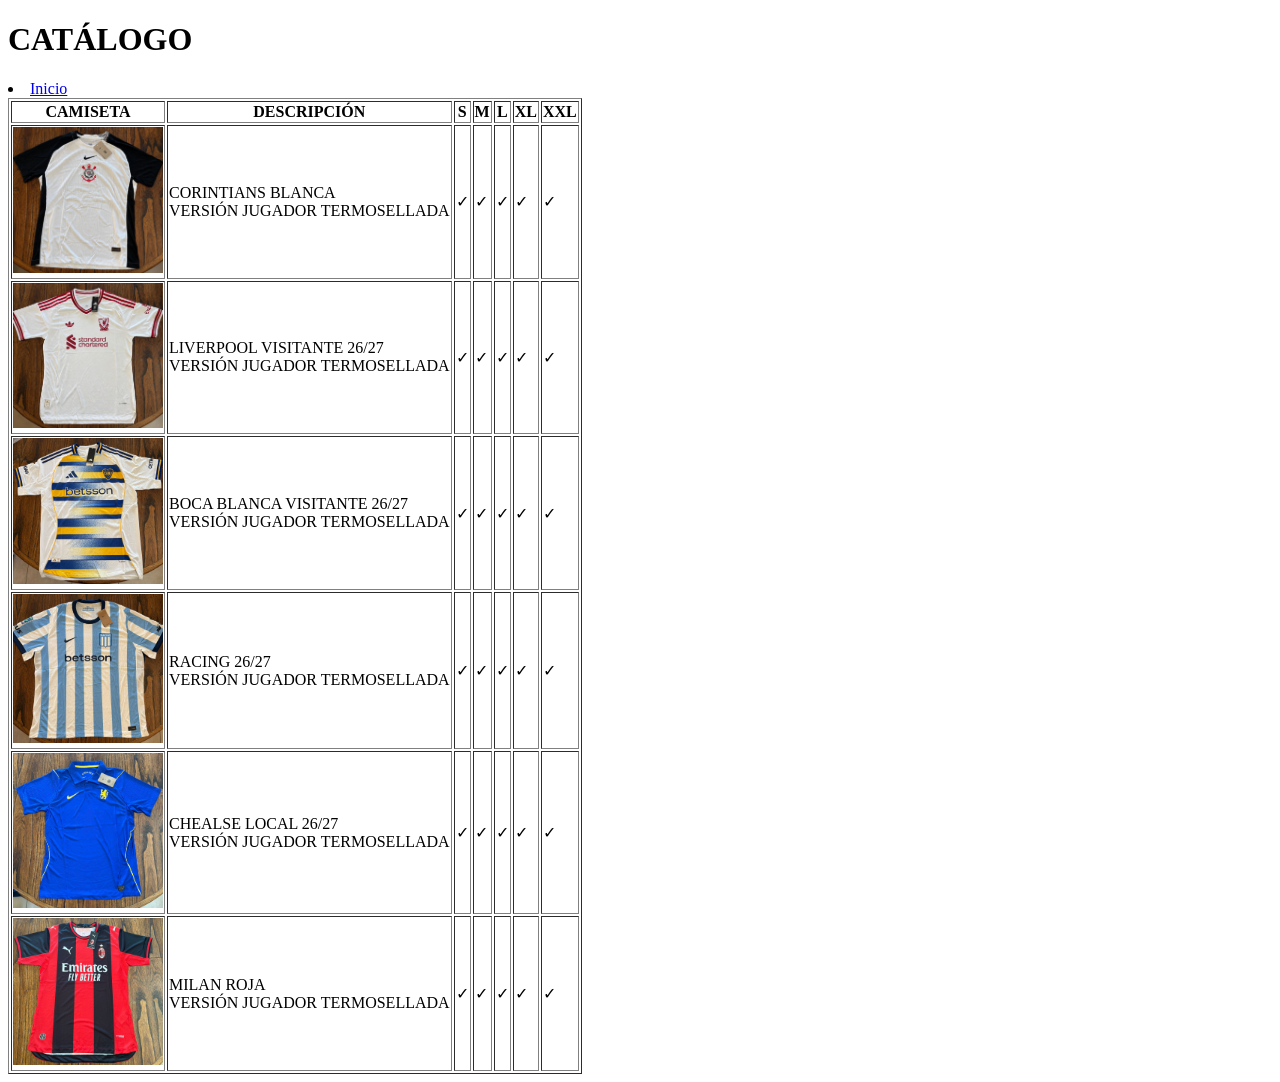
==== catalogo.html @ c0be44af "Add files via upload" ====
<!DOCTYPE html>
<html>
    <head>
        <title>CATÁLOGO - AREA CHICA</title>
        <link rel="stylesheet" href="index.css">
    </head>

    <body>

        <h1>CATÁLOGO</h1>
<li><a href="mate.html">Inicio</a></li>
   <table border="1">
    <tr>
        <th>CAMISETA</th>
        <th>DESCRIPCIÓN</th>
        <th>S</th>
        <th>M</th>
        <th>L</th>
        <th>XL</th>
        <th>XXL</th>
    </tr>

    <tr>
        <td>
            <img src="imagenes/img2.jpeg" width="150px">
        </td>

        <td>
            CORINTIANS BLANCA
            <br>
            VERSIÓN JUGADOR TERMOSELLADA
        </td>

        <td>✓</td>
        <td>✓</td>
        <td>✓</td>
        <td>✓</td>
        <td>✓</td>
    </tr>

    <tr>
        <td>
            <img src="imagenes/img3.jpeg" width="150px">
        </td>

        <td>
            LIVERPOOL VISITANTE 26/27
            <br>
            VERSIÓN JUGADOR TERMOSELLADA 
        </td>

        <td>✓</td>
        <td>✓</td>
        <td>✓</td>
        <td>✓</td>
        <td>✓</td>
    </tr>
    <tr>
        <td>
        <img src="imagenes/img4.jpeg" width="150px">
        </td>
        <td>
            BOCA BLANCA VISITANTE 26/27
            <br>
            VERSIÓN JUGADOR TERMOSELLADA 
        </td>
        <td>✓</td>
        <td>✓</td>
        <td>✓</td>
        <td>✓</td>
        <td>✓</td>
    
        </tr>
            <tr>
        <td>
        <img src="imagenes/img5.jpeg" width="150px">
        </td>
        <td>
          RACING 26/27
            <br>
            VERSIÓN JUGADOR TERMOSELLADA
        </td>
        <td>✓</td>
        <td>✓</td>
        <td>✓</td>
        <td>✓</td>
        <td>✓</td>
    
        </tr>
            <tr>
        <td>
        <img src="imagenes/img6.jpeg" width="150px">
        </td>
        <td>
             CHEALSE LOCAL 26/27
            <br>
            VERSIÓN JUGADOR TERMOSELLADA 
        </td>
        <td>✓</td>
        <td>✓</td>
        <td>✓</td>
        <td>✓</td>
        <td>✓</td>
    
        </tr>
            <tr>
        <td>
        <img src="imagenes/img7.jpeg" width="150px">
        </td>
        <td>
            MILAN ROJA
            <br>
            VERSIÓN JUGADOR TERMOSELLADA
        </td>
        <td>✓</td>
        <td>✓</td>
        <td>✓</td>
        <td>✓</td>
        <td>✓</td>
    
        </tr>
</table>

    </body>
</html>
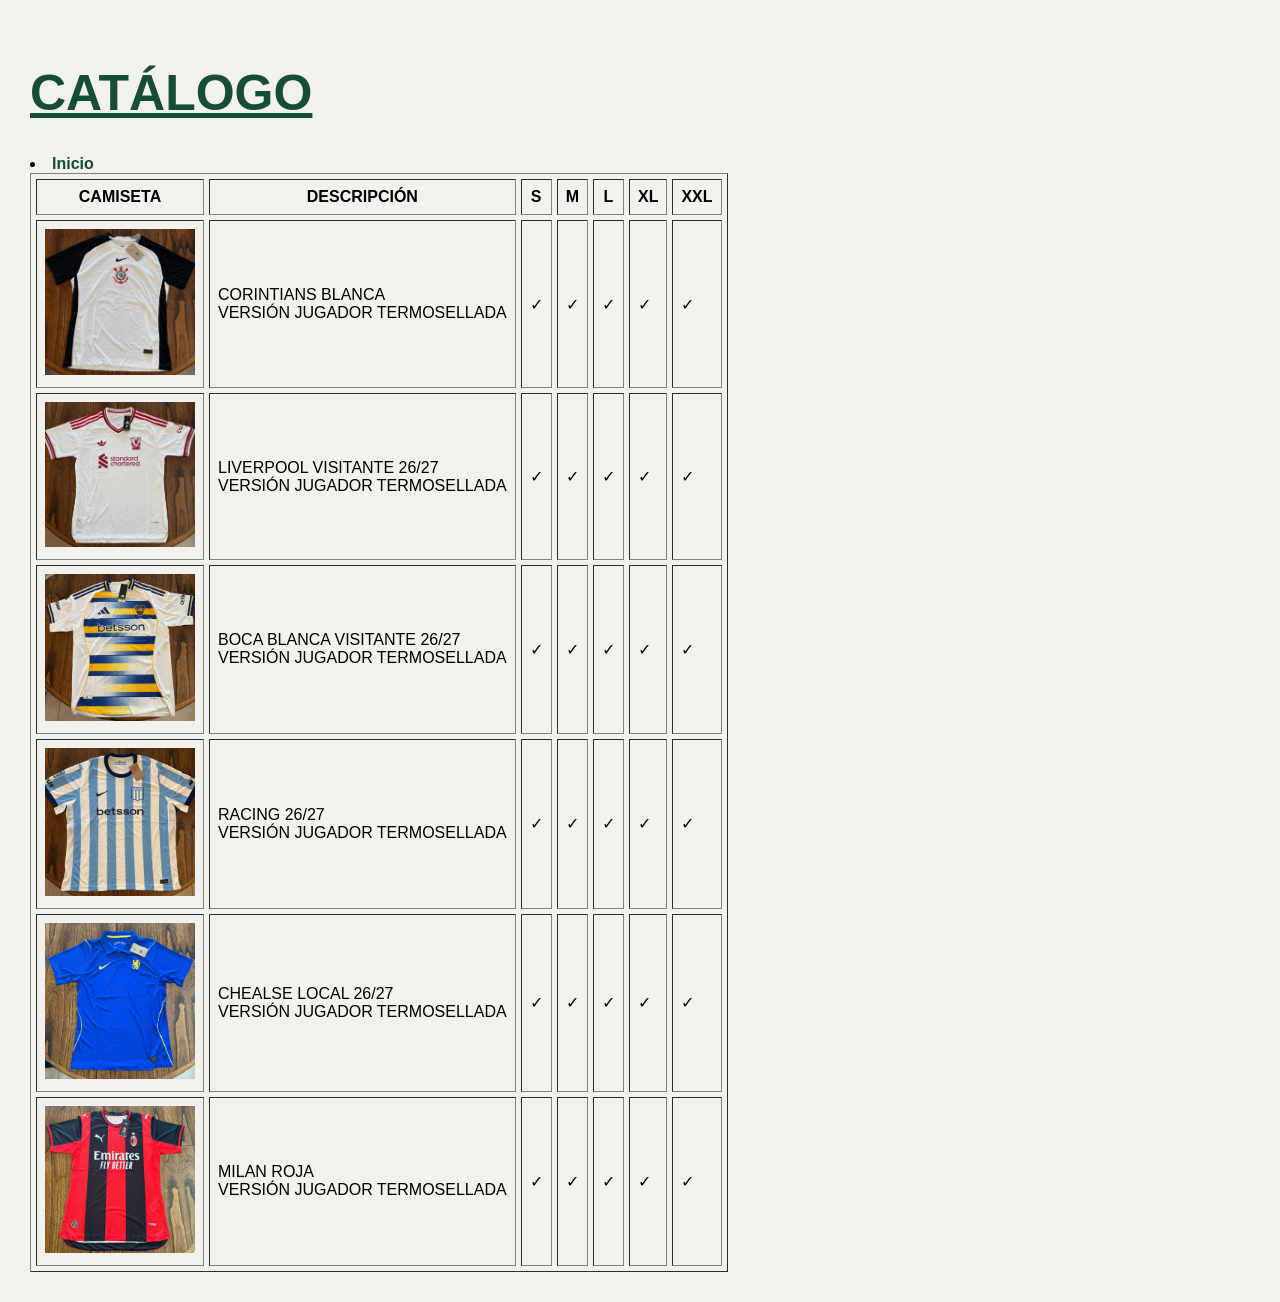
==== commit c2c8ee29: "Add files via upload" ====
--- a/catalogo.html
+++ b/catalogo.html
@@ -2,13 +2,13 @@
 <html>
     <head>
         <title>CATÁLOGO - AREA CHICA</title>
-        <link rel="stylesheet" href="index.css">
+        <link rel="stylesheet" href="mate.css">
     </head>
 
     <body>
 
         <h1>CATÁLOGO</h1>
-<li><a href="mate.html">Inicio</a></li>
+<li><a href="index.html">Inicio</a></li>
    <table border="1">
     <tr>
         <th>CAMISETA</th>
--- a/mate.css
+++ b/mate.css
@@ -0,0 +1,70 @@
+body {
+    background-color: #f3f1ed;
+    font-family: Arial, sans-serif;
+    margin: 0;
+    padding: 30px;
+}
+
+form {
+    background-color: white;
+    max-width: 900px;
+    margin: auto;
+    padding: 40px;
+    text-align: center;
+    border-radius: 15px;
+}
+
+h1 {
+    color: #164d36;
+    text-decoration: underline;
+    font-weight: 900;
+    font-size: 50px;
+}
+
+h2 {
+    color: #164d36;
+    font-weight: 900;
+}
+
+p {
+    font-weight: 700;
+}
+
+.precio {
+    font-weight: 900;
+    font-size: 25px;
+}
+
+#camiseta {
+    font-size: 20px;
+    line-height: 1.6;
+}
+
+a {
+    color: #164d36;
+    text-decoration: none;
+    font-weight: 900;
+}
+
+#catalogo {
+    display: inline-block;
+    font-size: 25px;
+    color: white;
+    background-color: #164d36;
+    padding: 15px 30px;
+    border-radius: 10px;
+}
+
+.principal {
+    width: 500px;
+    max-width: 100%;
+    border-radius: 10px;
+}
+
+table {
+    border-spacing: 5px;
+}
+
+th, td {
+    padding: 8px;
+}
